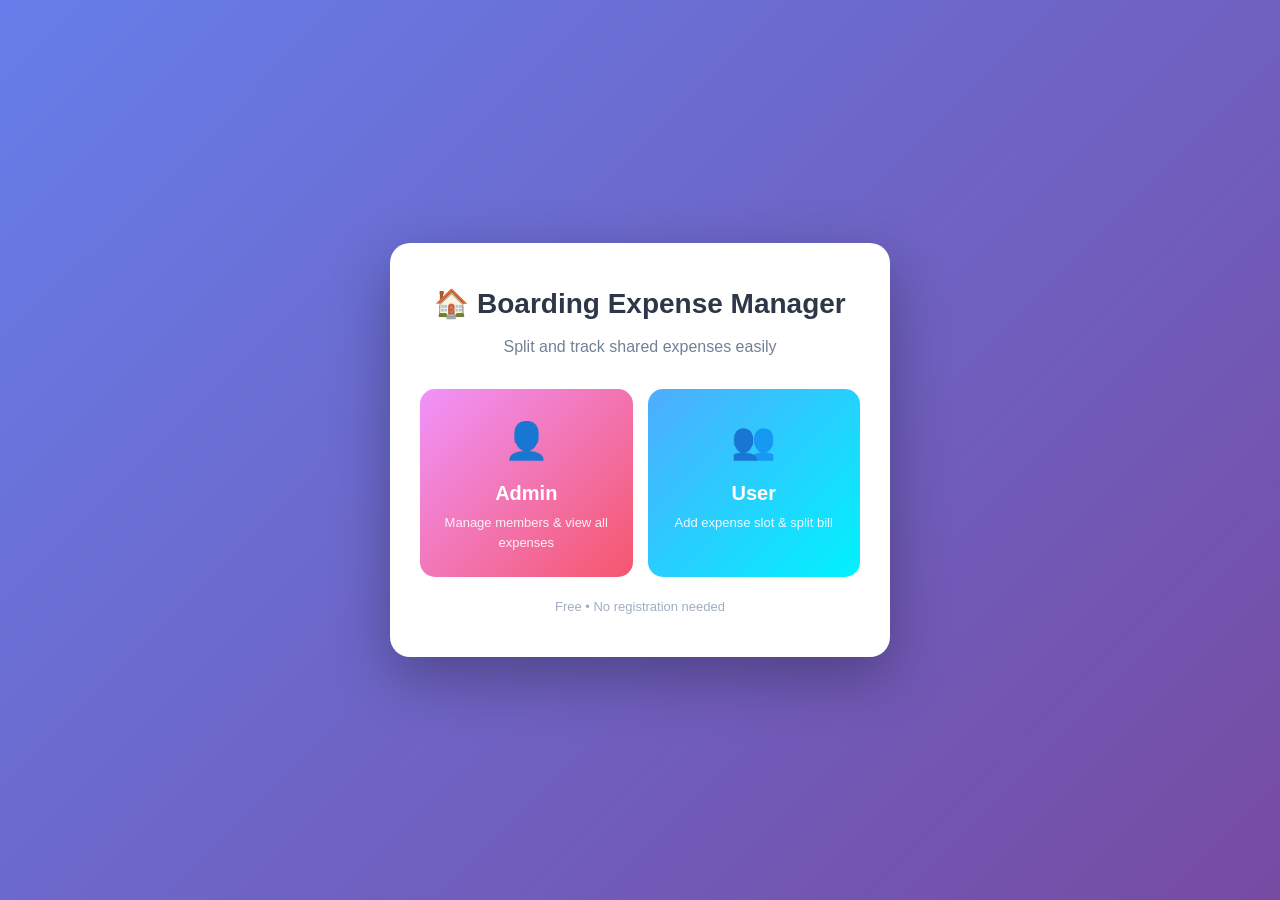
==== index.html @ 43b09908 "Initial commit" ====
<!DOCTYPE html>
<html lang="en">
<head>
  <meta charset="UTF-8" />
  <meta name="viewport" content="width=device-width, initial-scale=1.0" />
  <title>Boarding Expense Manager</title>
  <link rel="stylesheet" href="css/style.css" />
</head>
<body>
  <div class="landing">
    <div class="card">
      <h1>🏠 Boarding Expense Manager</h1>
      <p class="subtitle">Split and track shared expenses easily</p>

      <div class="options">
        <a href="admin.html" class="option-btn admin-btn">
          <span class="icon">👤</span>
          <span class="label">Admin</span>
          <span class="desc">Manage members & view all expenses</span>
        </a>

        <a href="user.html" class="option-btn user-btn">
          <span class="icon">👥</span>
          <span class="label">User</span>
          <span class="desc">Add expense slot & split bill</span>
        </a>
      </div>

      <p class="footer-note">Free • No registration needed</p>
    </div>
  </div>
</body>
</html>
---- css/style.css ----
/* ============================================================
   RESET & BASE
   ============================================================ */
* {
  margin: 0;
  padding: 0;
  box-sizing: border-box;
}

body {
  font-family: -apple-system, BlinkMacSystemFont, 'Segoe UI', Roboto, sans-serif;
  background: linear-gradient(135deg, #667eea 0%, #764ba2 100%);
  min-height: 100vh;
  color: #2d3748;
  line-height: 1.5;
}

.hidden {
  display: none !important;
}

/* ============================================================
   LANDING PAGE
   ============================================================ */
.landing {
  min-height: 100vh;
  display: flex;
  align-items: center;
  justify-content: center;
  padding: 20px;
}

.landing .card {
  background: white;
  border-radius: 20px;
  padding: 40px 30px;
  box-shadow: 0 20px 60px rgba(0, 0, 0, 0.3);
  max-width: 500px;
  width: 100%;
  text-align: center;
}

.landing h1 {
  font-size: 28px;
  margin-bottom: 10px;
  color: #2d3748;
}

.subtitle {
  color: #718096;
  margin-bottom: 30px;
}

.options {
  display: grid;
  grid-template-columns: 1fr 1fr;
  gap: 15px;
  margin-bottom: 20px;
}

@media (max-width: 480px) {
  .options { grid-template-columns: 1fr; }
}

.option-btn {
  display: flex;
  flex-direction: column;
  align-items: center;
  padding: 25px 15px;
  border-radius: 15px;
  text-decoration: none;
  color: white;
  transition: transform 0.2s, box-shadow 0.2s;
  text-align: center;
}

.option-btn:hover {
  transform: translateY(-3px);
  box-shadow: 0 10px 25px rgba(0, 0, 0, 0.2);
}

.admin-btn { background: linear-gradient(135deg, #f093fb 0%, #f5576c 100%); }
.user-btn { background: linear-gradient(135deg, #4facfe 0%, #00f2fe 100%); }

.option-btn .icon { font-size: 36px; margin-bottom: 10px; }
.option-btn .label { font-size: 20px; font-weight: 700; margin-bottom: 5px; }
.option-btn .desc { font-size: 13px; opacity: 0.9; }

.footer-note {
  color: #a0aec0;
  font-size: 13px;
  margin-top: 20px;
}

/* ============================================================
   MODAL (admin login)
   ============================================================ */
.modal-overlay {
  position: fixed;
  inset: 0;
  background: rgba(0, 0, 0, 0.5);
  display: flex;
  align-items: center;
  justify-content: center;
  padding: 20px;
  z-index: 100;
}

.modal {
  background: white;
  padding: 30px;
  border-radius: 15px;
  box-shadow: 0 20px 60px rgba(0, 0, 0, 0.3);
  max-width: 400px;
  width: 100%;
  text-align: center;
}

.modal h2 {
  margin-bottom: 20px;
  color: #2d3748;
}

.modal input {
  width: 100%;
  padding: 12px;
  border: 2px solid #e2e8f0;
  border-radius: 8px;
  font-size: 16px;
  margin-bottom: 15px;
}

.modal input:focus {
  outline: none;
  border-color: #667eea;
}

.link-back {
  display: block;
  margin-top: 15px;
  color: #667eea;
  text-decoration: none;
  font-size: 14px;
}

/* ============================================================
   TOPBAR
   ============================================================ */
.topbar {
  background: white;
  padding: 15px 20px;
  display: flex;
  justify-content: space-between;
  align-items: center;
  box-shadow: 0 2px 10px rgba(0, 0, 0, 0.1);
  flex-wrap: wrap;
  gap: 10px;
}

.topbar h1 { font-size: 22px; color: #2d3748; }

.topbar-actions {
  display: flex;
  gap: 10px;
}

/* ============================================================
   BUTTONS
   ============================================================ */
.btn-primary {
  background: linear-gradient(135deg, #667eea 0%, #764ba2 100%);
  color: white;
  border: none;
  padding: 12px 20px;
  border-radius: 8px;
  font-size: 16px;
  font-weight: 600;
  cursor: pointer;
  transition: transform 0.1s, box-shadow 0.2s;
  text-decoration: none;
  display: inline-block;
}

.btn-primary:hover:not(:disabled) {
  transform: translateY(-1px);
  box-shadow: 0 5px 15px rgba(102, 126, 234, 0.4);
}

.btn-primary:disabled {
  opacity: 0.6;
  cursor: not-allowed;
}

.btn-large {
  width: 100%;
  padding: 15px;
  font-size: 17px;
  margin-top: 10px;
}

.btn-secondary {
  background: #edf2f7;
  color: #2d3748;
  border: none;
  padding: 8px 15px;
  border-radius: 6px;
  font-size: 14px;
  cursor: pointer;
  text-decoration: none;
  display: inline-block;
}

.btn-secondary:hover {
  background: #e2e8f0;
}

.btn-danger-sm {
  background: #fed7d7;
  color: #c53030;
  border: none;
  padding: 6px 12px;
  border-radius: 6px;
  font-size: 13px;
  cursor: pointer;
}

.btn-danger-sm:hover {
  background: #feb2b2;
}

/* ============================================================
   DASHBOARD CONTAINER
   ============================================================ */
.container {
  max-width: 800px;
  margin: 20px auto;
  padding: 0 20px;
}

.dashboard {
  min-height: 100vh;
}

/* ============================================================
   TABS
   ============================================================ */
.tabs {
  display: flex;
  background: white;
  border-radius: 10px;
  padding: 5px;
  margin-bottom: 20px;
  box-shadow: 0 2px 10px rgba(0, 0, 0, 0.1);
  overflow-x: auto;
}

.tab {
  flex: 1;
  background: transparent;
  border: none;
  padding: 12px 15px;
  font-size: 14px;
  font-weight: 600;
  color: #718096;
  cursor: pointer;
  border-radius: 8px;
  transition: all 0.2s;
  white-space: nowrap;
}

.tab.active {
  background: linear-gradient(135deg, #667eea 0%, #764ba2 100%);
  color: white;
}

.tab-content {
  display: none;
  background: white;
  padding: 25px;
  border-radius: 15px;
  box-shadow: 0 2px 10px rgba(0, 0, 0, 0.1);
}

.tab-content.active {
  display: block;
}

.tab-content h2 {
  margin-bottom: 15px;
  color: #2d3748;
}

.hint {
  color: #718096;
  font-size: 14px;
  margin-bottom: 15px;
}

/* ============================================================
   FORMS
   ============================================================ */
.form-row {
  display: flex;
  gap: 10px;
  margin-bottom: 20px;
  flex-wrap: wrap;
}

.form-row input {
  flex: 1;
  min-width: 150px;
  padding: 12px;
  border: 2px solid #e2e8f0;
  border-radius: 8px;
  font-size: 15px;
}

.form-row input:focus {
  outline: none;
  border-color: #667eea;
}

.card-form {
  background: white;
  padding: 25px;
  border-radius: 15px;
  box-shadow: 0 2px 10px rgba(0, 0, 0, 0.1);
  margin-bottom: 20px;
}

.card-form h2 {
  margin-bottom: 20px;
  color: #2d3748;
}

.form-group {
  margin-bottom: 20px;
}

.form-group label {
  display: block;
  font-weight: 600;
  margin-bottom: 8px;
  color: #2d3748;
}

.form-group input,
.form-group select {
  width: 100%;
  padding: 12px;
  border: 2px solid #e2e8f0;
  border-radius: 8px;
  font-size: 15px;
}

.form-group input:focus,
.form-group select:focus {
  outline: none;
  border-color: #667eea;
}

/* ============================================================
   CHECKBOXES (member selection)
   ============================================================ */
.checkbox-grid {
  display: grid;
  grid-template-columns: repeat(auto-fill, minmax(140px, 1fr));
  gap: 10px;
}

.checkbox-label {
  display: flex;
  align-items: center;
  gap: 8px;
  padding: 10px 12px;
  background: #f7fafc;
  border: 2px solid #e2e8f0;
  border-radius: 8px;
  cursor: pointer;
  transition: all 0.2s;
}

.checkbox-label:has(input:checked) {
  background: #ebf4ff;
  border-color: #667eea;
}

.checkbox-label input { cursor: pointer; }

/* ============================================================
   PREVIEW
   ============================================================ */
.preview {
  background: #f0f9ff;
  border: 2px solid #38b2ac;
  border-radius: 10px;
  padding: 15px;
  margin-bottom: 15px;
}

.preview h3 {
  margin-bottom: 10px;
  color: #2c7a7b;
}

.preview-row {
  display: flex;
  justify-content: space-between;
  padding: 5px 0;
}

.preview-divider {
  border-top: 1px dashed #38b2ac;
  margin: 10px 0;
}

.preview-note {
  color: #2d3748;
  font-size: 14px;
  margin-bottom: 5px;
}

.preview-debts {
  list-style: none;
  margin-top: 8px;
}

.preview-debts li {
  padding: 4px 0;
  color: #2d3748;
  font-size: 14px;
}

/* ============================================================
   LISTS
   ============================================================ */
.list {
  display: flex;
  flex-direction: column;
  gap: 10px;
}

.list-item {
  display: flex;
  justify-content: space-between;
  align-items: center;
  padding: 12px 15px;
  background: #f7fafc;
  border-radius: 8px;
  border-left: 4px solid #667eea;
}

.item-name { font-weight: 500; }

.empty, .loading {
  text-align: center;
  color: #a0aec0;
  padding: 20px;
}

/* ============================================================
   EXPENSE CARDS
   ============================================================ */
.expense-card {
  background: #f7fafc;
  border-radius: 10px;
  padding: 15px;
  border-left: 4px solid #4facfe;
}

.expense-header {
  display: flex;
  justify-content: space-between;
  align-items: center;
  margin-bottom: 8px;
  flex-wrap: wrap;
  gap: 5px;
}

.expense-header strong { font-size: 16px; }

.amount {
  font-weight: 700;
  color: #38a169;
  font-size: 17px;
}

.expense-meta {
  display: flex;
  gap: 15px;
  color: #718096;
  font-size: 13px;
  margin-bottom: 10px;
  flex-wrap: wrap;
}

.expense-shares {
  margin-bottom: 10px;
}

.shares-label {
  font-size: 13px;
  color: #718096;
  display: block;
  margin-bottom: 5px;
}

.shares-list {
  display: flex;
  flex-wrap: wrap;
  gap: 5px;
}

.share-pill {
  background: #e0e7ff;
  color: #4338ca;
  padding: 4px 10px;
  border-radius: 12px;
  font-size: 12px;
  font-weight: 500;
}

/* ============================================================
   SUMMARY
   ============================================================ */
.summary-section {
  background: #f7fafc;
  padding: 15px;
  border-radius: 10px;
  margin-bottom: 15px;
}

.summary-section h3 {
  margin-bottom: 12px;
  color: #2d3748;
  font-size: 16px;
}

.balance-list,
.debt-list {
  display: flex;
  flex-direction: column;
  gap: 8px;
}

.balance-row {
  display: grid;
  grid-template-columns: 1fr auto auto;
  gap: 10px;
  align-items: center;
  padding: 10px 12px;
  background: white;
  border-radius: 8px;
  border-left: 4px solid #cbd5e0;
}

.balance-row.positive { border-left-color: #38a169; }
.balance-row.negative { border-left-color: #e53e3e; }
.balance-row.neutral { border-left-color: #a0aec0; }

.bal-name { font-weight: 600; }
.bal-status {
  font-size: 13px;
  color: #718096;
}

.bal-amount {
  font-weight: 700;
}

.balance-row.positive .bal-amount { color: #38a169; }
.balance-row.negative .bal-amount { color: #e53e3e; }

.debt-row {
  display: grid;
  grid-template-columns: 1fr auto 1fr auto;
  gap: 10px;
  align-items: center;
  padding: 10px 12px;
  background: white;
  border-radius: 8px;
  font-size: 14px;
}

.debtor { color: #e53e3e; font-weight: 600; }
.creditor { color: #38a169; font-weight: 600; text-align: right; }
.arrow { color: #718096; font-size: 12px; }
.debt-amount { font-weight: 700; color: #2d3748; }

/* ============================================================
   MESSAGES
   ============================================================ */
.message {
  margin-top: 10px;
  padding: 10px;
  border-radius: 8px;
  text-align: center;
  font-weight: 500;
}

.message.success { background: #c6f6d5; color: #22543d; }
.message.error { background: #fed7d7; color: #c53030; }
.message.info { background: #bee3f8; color: #2c5282; }

.error-msg {
  color: #c53030;
  font-size: 14px;
  margin-top: 10px;
}
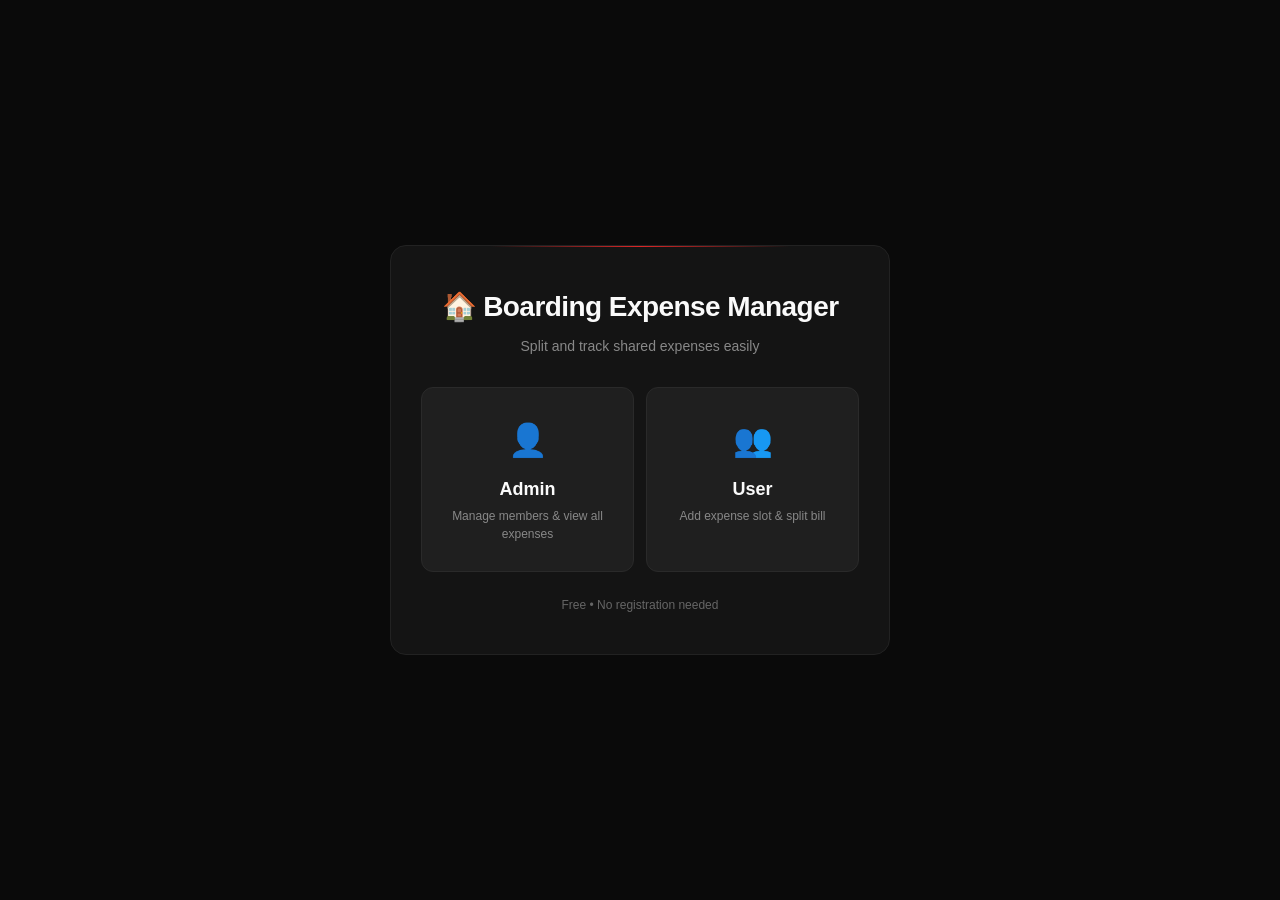
==== commit 76e3b856: "Add favicon and theme color meta tags" ====
--- a/index.html
+++ b/index.html
@@ -4,6 +4,10 @@
   <meta charset="UTF-8" />
   <meta name="viewport" content="width=device-width, initial-scale=1.0" />
   <title>Boarding Expense Manager</title>
+  <link rel="icon" type="image/svg+xml" href="favicon.svg" />
+  <link rel="alternate icon" type="image/png" href="favicon-32.png" />
+  <link rel="apple-touch-icon" href="apple-touch-icon.png" />
+  <meta name="theme-color" content="#0a0a0a" />
   <link rel="stylesheet" href="css/style.css" />
 </head>
 <body>
--- a/css/style.css
+++ b/css/style.css
@@ -1,18 +1,55 @@
 /* ============================================================
-   RESET & BASE
-   ============================================================ */
+   BOARDING EXPENSE MANAGER — DARK THEME
+   Black · Red · White
+   ============================================================ */
+
+:root {
+  --bg: #0a0a0a;
+  --bg-card: #141414;
+  --bg-card-hover: #1a1a1a;
+  --bg-elevated: #1f1f1f;
+  --border: #222;
+  --border-light: #2a2a2a;
+  --border-bright: #333;
+  --text: #fafafa;
+  --text-muted: #888;
+  --text-dim: #666;
+  --accent: #dc2626;
+  --accent-hover: #ef4444;
+  --accent-dim: #991b1b;
+  --accent-glow: rgba(220, 38, 38, 0.25);
+  --success: #10b981;
+  --success-dim: #065f46;
+  --warning: #f59e0b;
+  --warning-dim: #78350f;
+  --mono: ui-monospace, 'SF Mono', 'Cascadia Mono', Menlo, monospace;
+}
+
 * {
   margin: 0;
   padding: 0;
   box-sizing: border-box;
 }
 
-body {
-  font-family: -apple-system, BlinkMacSystemFont, 'Segoe UI', Roboto, sans-serif;
-  background: linear-gradient(135deg, #667eea 0%, #764ba2 100%);
+html, body {
+  background: var(--bg);
+  color: var(--text);
+  font-family: -apple-system, BlinkMacSystemFont, 'Segoe UI', Inter, Roboto, sans-serif;
   min-height: 100vh;
-  color: #2d3748;
   line-height: 1.5;
+  -webkit-font-smoothing: antialiased;
+}
+
+/* Background gradient effect */
+body::before {
+  content: '';
+  position: fixed;
+  inset: 0;
+  background:
+    radial-gradient(ellipse 80% 50% at 50% -20%, rgba(220, 38, 38, 0.12), transparent),
+    radial-gradient(ellipse 60% 40% at 80% 100%, rgba(220, 38, 38, 0.08), transparent);
+  pointer-events: none;
+  z-index: -1;
 }
 
 .hidden {
@@ -20,6 +57,25 @@
 }
 
 /* ============================================================
+   TYPOGRAPHY
+   ============================================================ */
+h1, h2, h3 {
+  color: var(--text);
+  font-weight: 700;
+  letter-spacing: -0.02em;
+}
+
+h1 { font-size: 22px; }
+h2 { font-size: 18px; }
+h3 { font-size: 16px; }
+
+.amount, .balance-amount, .bd-amount, .debt-amount, .set-amount,
+.cat-bar-amount, .cat-total strong, .month-total, .pending-amount {
+  font-family: var(--mono);
+  font-variant-numeric: tabular-nums;
+}
+
+/* ============================================================
    LANDING PAGE
    ============================================================ */
 .landing {
@@ -31,30 +87,42 @@
 }
 
 .landing .card {
-  background: white;
-  border-radius: 20px;
+  background: var(--bg-card);
+  border: 1px solid var(--border);
+  border-radius: 16px;
   padding: 40px 30px;
-  box-shadow: 0 20px 60px rgba(0, 0, 0, 0.3);
   max-width: 500px;
   width: 100%;
   text-align: center;
+  position: relative;
+}
+
+.landing .card::before {
+  content: '';
+  position: absolute;
+  top: 0;
+  left: 50%;
+  transform: translateX(-50%);
+  width: 60%;
+  height: 1px;
+  background: linear-gradient(90deg, transparent, var(--accent), transparent);
 }
 
 .landing h1 {
   font-size: 28px;
-  margin-bottom: 10px;
-  color: #2d3748;
+  margin-bottom: 8px;
 }
 
 .subtitle {
-  color: #718096;
+  color: var(--text-muted);
   margin-bottom: 30px;
+  font-size: 14px;
 }
 
 .options {
   display: grid;
   grid-template-columns: 1fr 1fr;
-  gap: 15px;
+  gap: 12px;
   margin-bottom: 20px;
 }
 
@@ -66,39 +134,45 @@
   display: flex;
   flex-direction: column;
   align-items: center;
-  padding: 25px 15px;
-  border-radius: 15px;
+  padding: 28px 18px;
+  border-radius: 12px;
   text-decoration: none;
-  color: white;
-  transition: transform 0.2s, box-shadow 0.2s;
+  color: var(--text);
+  background: var(--bg-elevated);
+  border: 1px solid var(--border-light);
+  transition: all 0.2s ease;
   text-align: center;
 }
 
 .option-btn:hover {
-  transform: translateY(-3px);
-  box-shadow: 0 10px 25px rgba(0, 0, 0, 0.2);
-}
-
-.admin-btn { background: linear-gradient(135deg, #f093fb 0%, #f5576c 100%); }
-.user-btn { background: linear-gradient(135deg, #4facfe 0%, #00f2fe 100%); }
-
-.option-btn .icon { font-size: 36px; margin-bottom: 10px; }
-.option-btn .label { font-size: 20px; font-weight: 700; margin-bottom: 5px; }
-.option-btn .desc { font-size: 13px; opacity: 0.9; }
+  border-color: var(--accent);
+  background: var(--bg-card-hover);
+  transform: translateY(-2px);
+  box-shadow: 0 10px 30px -10px var(--accent-glow);
+}
+
+.admin-btn:hover {
+  box-shadow: 0 10px 30px -10px var(--accent-glow), inset 0 0 0 1px var(--accent);
+}
+
+.option-btn .icon { font-size: 32px; margin-bottom: 12px; }
+.option-btn .label { font-size: 18px; font-weight: 700; margin-bottom: 4px; }
+.option-btn .desc { font-size: 12px; color: var(--text-muted); }
 
 .footer-note {
-  color: #a0aec0;
-  font-size: 13px;
-  margin-top: 20px;
-}
-
-/* ============================================================
-   MODAL (admin login)
+  color: var(--text-dim);
+  font-size: 12px;
+  margin-top: 24px;
+}
+
+/* ============================================================
+   MODAL (login)
    ============================================================ */
 .modal-overlay {
   position: fixed;
   inset: 0;
-  background: rgba(0, 0, 0, 0.5);
+  background: rgba(0, 0, 0, 0.85);
+  backdrop-filter: blur(8px);
   display: flex;
   align-items: center;
   justify-content: center;
@@ -107,133 +181,236 @@
 }
 
 .modal {
-  background: white;
-  padding: 30px;
-  border-radius: 15px;
-  box-shadow: 0 20px 60px rgba(0, 0, 0, 0.3);
+  background: var(--bg-card);
+  border: 1px solid var(--border);
+  padding: 32px 28px;
+  border-radius: 16px;
   max-width: 400px;
   width: 100%;
   text-align: center;
+  position: relative;
+}
+
+.modal::before {
+  content: '';
+  position: absolute;
+  top: 0;
+  left: 50%;
+  transform: translateX(-50%);
+  width: 50%;
+  height: 1px;
+  background: linear-gradient(90deg, transparent, var(--accent), transparent);
 }
 
 .modal h2 {
   margin-bottom: 20px;
-  color: #2d3748;
+  font-size: 20px;
 }
 
 .modal input {
   width: 100%;
-  padding: 12px;
-  border: 2px solid #e2e8f0;
-  border-radius: 8px;
-  font-size: 16px;
-  margin-bottom: 15px;
+  padding: 12px 14px;
+  background: var(--bg-elevated);
+  border: 1px solid var(--border-light);
+  border-radius: 8px;
+  font-size: 15px;
+  margin-bottom: 12px;
+  color: var(--text);
+  transition: border-color 0.2s;
+}
+
+.modal input::placeholder {
+  color: var(--text-dim);
 }
 
 .modal input:focus {
   outline: none;
-  border-color: #667eea;
+  border-color: var(--accent);
+  box-shadow: 0 0 0 3px var(--accent-glow);
 }
 
 .link-back {
   display: block;
-  margin-top: 15px;
-  color: #667eea;
+  margin-top: 16px;
+  color: var(--text-muted);
   text-decoration: none;
-  font-size: 14px;
+  font-size: 13px;
+  transition: color 0.2s;
+}
+
+.link-back:hover {
+  color: var(--accent);
+}
+
+.stay-signed-in {
+  display: flex;
+  align-items: center;
+  justify-content: center;
+  gap: 8px;
+  margin: 8px 0 16px;
+  cursor: pointer;
+  font-size: 13px;
+  color: var(--text-muted);
+  user-select: none;
+}
+
+.stay-signed-in input {
+  width: auto !important;
+  margin: 0 !important;
+  padding: 0 !important;
+  accent-color: var(--accent);
+  cursor: pointer;
 }
 
 /* ============================================================
    TOPBAR
    ============================================================ */
 .topbar {
-  background: white;
-  padding: 15px 20px;
+  background: var(--bg-card);
+  border-bottom: 1px solid var(--border);
+  padding: 16px 24px;
   display: flex;
   justify-content: space-between;
   align-items: center;
-  box-shadow: 0 2px 10px rgba(0, 0, 0, 0.1);
   flex-wrap: wrap;
-  gap: 10px;
-}
-
-.topbar h1 { font-size: 22px; color: #2d3748; }
+  gap: 12px;
+  position: sticky;
+  top: 0;
+  z-index: 10;
+  backdrop-filter: blur(10px);
+}
+
+.topbar h1 {
+  font-size: 18px;
+  font-weight: 600;
+}
 
 .topbar-actions {
   display: flex;
-  gap: 10px;
+  gap: 8px;
+  align-items: center;
 }
 
 /* ============================================================
    BUTTONS
    ============================================================ */
 .btn-primary {
-  background: linear-gradient(135deg, #667eea 0%, #764ba2 100%);
+  background: var(--accent);
   color: white;
   border: none;
-  padding: 12px 20px;
-  border-radius: 8px;
-  font-size: 16px;
+  padding: 12px 22px;
+  border-radius: 8px;
+  font-size: 14px;
   font-weight: 600;
   cursor: pointer;
-  transition: transform 0.1s, box-shadow 0.2s;
+  transition: all 0.2s;
   text-decoration: none;
   display: inline-block;
+  letter-spacing: 0.01em;
 }
 
 .btn-primary:hover:not(:disabled) {
+  background: var(--accent-hover);
+  box-shadow: 0 4px 20px -4px var(--accent-glow);
   transform: translateY(-1px);
-  box-shadow: 0 5px 15px rgba(102, 126, 234, 0.4);
 }
 
 .btn-primary:disabled {
-  opacity: 0.6;
+  opacity: 0.5;
   cursor: not-allowed;
 }
 
 .btn-large {
   width: 100%;
-  padding: 15px;
-  font-size: 17px;
-  margin-top: 10px;
+  padding: 14px;
+  font-size: 15px;
+  margin-top: 8px;
 }
 
 .btn-secondary {
-  background: #edf2f7;
-  color: #2d3748;
+  background: transparent;
+  color: var(--text-muted);
+  border: 1px solid var(--border-bright);
+  padding: 8px 14px;
+  border-radius: 7px;
+  font-size: 13px;
+  font-weight: 500;
+  cursor: pointer;
+  text-decoration: none;
+  display: inline-flex;
+  align-items: center;
+  gap: 6px;
+  transition: all 0.2s;
+}
+
+.btn-secondary:hover {
+  background: var(--bg-elevated);
+  color: var(--text);
+  border-color: var(--accent);
+}
+
+.btn-danger-sm {
+  background: transparent;
+  color: var(--accent-hover);
+  border: 1px solid var(--accent-dim);
+  padding: 5px 10px;
+  border-radius: 6px;
+  font-size: 12px;
+  font-weight: 500;
+  cursor: pointer;
+  transition: all 0.2s;
+}
+
+.btn-danger-sm:hover {
+  background: var(--accent);
+  color: white;
+  border-color: var(--accent);
+}
+
+.btn-secondary-sm {
+  background: transparent;
+  color: var(--text-muted);
+  border: 1px solid var(--border-bright);
+  padding: 5px 10px;
+  border-radius: 6px;
+  font-size: 12px;
+  font-weight: 500;
+  cursor: pointer;
+  transition: all 0.2s;
+}
+
+.btn-secondary-sm:hover {
+  background: var(--bg-elevated);
+  color: var(--text);
+  border-color: var(--border-bright);
+}
+
+/* Add button (top right) */
+.btn-add {
+  background: var(--accent);
+  color: white;
   border: none;
-  padding: 8px 15px;
-  border-radius: 6px;
-  font-size: 14px;
-  cursor: pointer;
-  text-decoration: none;
-  display: inline-block;
-}
-
-.btn-secondary:hover {
-  background: #e2e8f0;
-}
-
-.btn-danger-sm {
-  background: #fed7d7;
-  color: #c53030;
-  border: none;
-  padding: 6px 12px;
-  border-radius: 6px;
-  font-size: 13px;
-  cursor: pointer;
-}
-
-.btn-danger-sm:hover {
-  background: #feb2b2;
-}
-
-/* ============================================================
-   DASHBOARD CONTAINER
+  padding: 8px 14px;
+  border-radius: 8px;
+  font-size: 13px;
+  font-weight: 600;
+  cursor: pointer;
+  transition: all 0.2s;
+  box-shadow: 0 4px 15px -4px var(--accent-glow);
+}
+
+.btn-add:hover {
+  background: var(--accent-hover);
+  transform: translateY(-1px);
+  box-shadow: 0 6px 20px -4px var(--accent-glow);
+}
+
+/* ============================================================
+   CONTAINERS
    ============================================================ */
 .container {
   max-width: 800px;
-  margin: 20px auto;
+  margin: 24px auto;
   padding: 0 20px;
 }
 
@@ -242,43 +419,49 @@
 }
 
 /* ============================================================
-   TABS
+   ADMIN TABS
    ============================================================ */
 .tabs {
   display: flex;
-  background: white;
+  background: var(--bg-card);
+  border: 1px solid var(--border);
   border-radius: 10px;
-  padding: 5px;
+  padding: 4px;
   margin-bottom: 20px;
-  box-shadow: 0 2px 10px rgba(0, 0, 0, 0.1);
   overflow-x: auto;
+  gap: 2px;
 }
 
 .tab {
   flex: 1;
   background: transparent;
   border: none;
-  padding: 12px 15px;
-  font-size: 14px;
+  padding: 10px 14px;
+  font-size: 13px;
   font-weight: 600;
-  color: #718096;
-  cursor: pointer;
-  border-radius: 8px;
+  color: var(--text-muted);
+  cursor: pointer;
+  border-radius: 7px;
   transition: all 0.2s;
   white-space: nowrap;
 }
 
+.tab:hover:not(.active) {
+  background: var(--bg-elevated);
+  color: var(--text);
+}
+
 .tab.active {
-  background: linear-gradient(135deg, #667eea 0%, #764ba2 100%);
+  background: var(--accent);
   color: white;
 }
 
 .tab-content {
   display: none;
-  background: white;
-  padding: 25px;
-  border-radius: 15px;
-  box-shadow: 0 2px 10px rgba(0, 0, 0, 0.1);
+  background: var(--bg-card);
+  border: 1px solid var(--border);
+  padding: 24px;
+  border-radius: 12px;
 }
 
 .tab-content.active {
@@ -286,14 +469,21 @@
 }
 
 .tab-content h2 {
-  margin-bottom: 15px;
-  color: #2d3748;
+  margin-bottom: 12px;
+  font-size: 18px;
 }
 
 .hint {
-  color: #718096;
-  font-size: 14px;
-  margin-bottom: 15px;
+  color: var(--text-muted);
+  font-size: 13px;
+  margin-bottom: 18px;
+}
+
+.hint-small {
+  font-size: 12px;
+  color: var(--text-dim);
+  margin-top: 4px;
+  margin-bottom: 0;
 }
 
 /* ============================================================
@@ -309,63 +499,190 @@
 .form-row input {
   flex: 1;
   min-width: 150px;
-  padding: 12px;
-  border: 2px solid #e2e8f0;
-  border-radius: 8px;
-  font-size: 15px;
-}
-
-.form-row input:focus {
+  padding: 12px 14px;
+  background: var(--bg-elevated);
+  border: 1px solid var(--border-light);
+  border-radius: 8px;
+  font-size: 14px;
+  color: var(--text);
+}
+
+.form-row input::placeholder,
+.form-group input::placeholder,
+.form-group select::placeholder {
+  color: var(--text-dim);
+}
+
+.form-row input:focus,
+.form-group input:focus,
+.form-group select:focus {
   outline: none;
-  border-color: #667eea;
-}
-
+  border-color: var(--accent);
+  box-shadow: 0 0 0 3px var(--accent-glow);
+}
+
+/* Member form */
+.member-form {
+  display: grid;
+  grid-template-columns: 1fr 1fr 1fr auto;
+  gap: 10px;
+  margin-bottom: 20px;
+}
+
+.member-form input {
+  padding: 12px 14px;
+  background: var(--bg-elevated);
+  border: 1px solid var(--border-light);
+  border-radius: 8px;
+  font-size: 14px;
+  color: var(--text);
+}
+
+.member-form input:focus {
+  outline: none;
+  border-color: var(--accent);
+  box-shadow: 0 0 0 3px var(--accent-glow);
+}
+
+@media (max-width: 700px) {
+  .member-form { grid-template-columns: 1fr; }
+}
+
+/* Category form */
+.category-form {
+  display: grid;
+  grid-template-columns: 80px 1fr auto;
+  gap: 10px;
+  margin-bottom: 20px;
+}
+
+.category-form input {
+  padding: 12px 14px;
+  background: var(--bg-elevated);
+  border: 1px solid var(--border-light);
+  border-radius: 8px;
+  font-size: 14px;
+  color: var(--text);
+}
+
+.category-form input:focus {
+  outline: none;
+  border-color: var(--accent);
+  box-shadow: 0 0 0 3px var(--accent-glow);
+}
+
+#categoryIcon {
+  text-align: center;
+  font-size: 22px;
+}
+
+@media (max-width: 600px) {
+  .category-form { grid-template-columns: 80px 1fr; }
+  .category-form button { grid-column: 1 / -1; }
+}
+
+/* Card form */
 .card-form {
-  background: white;
-  padding: 25px;
-  border-radius: 15px;
-  box-shadow: 0 2px 10px rgba(0, 0, 0, 0.1);
+  background: var(--bg-card);
+  border: 1px solid var(--border);
+  padding: 24px;
+  border-radius: 12px;
+  margin-bottom: 16px;
+}
+
+.card-form h2 {
+  margin-bottom: 16px;
+}
+
+.form-header {
+  display: flex;
+  justify-content: space-between;
+  align-items: center;
   margin-bottom: 20px;
-}
-
-.card-form h2 {
-  margin-bottom: 20px;
-  color: #2d3748;
+  padding-bottom: 16px;
+  border-bottom: 1px solid var(--border);
+}
+
+.form-header h2 {
+  margin-bottom: 0 !important;
+}
+
+.btn-close {
+  background: transparent;
+  color: var(--text-muted);
+  border: 1px solid var(--border-light);
+  width: 32px;
+  height: 32px;
+  border-radius: 8px;
+  font-size: 14px;
+  cursor: pointer;
+  display: flex;
+  align-items: center;
+  justify-content: center;
+  transition: all 0.2s;
+}
+
+.btn-close:hover {
+  background: var(--accent);
+  color: white;
+  border-color: var(--accent);
 }
 
 .form-group {
-  margin-bottom: 20px;
+  margin-bottom: 18px;
 }
 
 .form-group label {
   display: block;
   font-weight: 600;
   margin-bottom: 8px;
-  color: #2d3748;
+  color: var(--text);
+  font-size: 13px;
+  letter-spacing: 0.01em;
 }
 
 .form-group input,
 .form-group select {
   width: 100%;
-  padding: 12px;
-  border: 2px solid #e2e8f0;
-  border-radius: 8px;
-  font-size: 15px;
-}
-
-.form-group input:focus,
-.form-group select:focus {
-  outline: none;
-  border-color: #667eea;
-}
-
-/* ============================================================
-   CHECKBOXES (member selection)
-   ============================================================ */
+  padding: 12px 14px;
+  background: var(--bg-elevated);
+  border: 1px solid var(--border-light);
+  border-radius: 8px;
+  font-size: 14px;
+  color: var(--text);
+  cursor: pointer;
+}
+
+.form-group select {
+  appearance: none;
+  background-image: url("data:image/svg+xml;charset=utf-8,%3Csvg xmlns='http://www.w3.org/2000/svg' width='12' height='12' viewBox='0 0 12 12'%3E%3Cpath fill='%23888' d='M6 8L2 4h8z'/%3E%3C/svg%3E");
+  background-repeat: no-repeat;
+  background-position: right 14px center;
+  padding-right: 36px;
+}
+
+/* Date input — dark theme friendly */
+.form-group input[type="date"] {
+  cursor: pointer;
+  color-scheme: dark;
+  font-family: inherit;
+}
+
+.form-group input[type="date"]::-webkit-calendar-picker-indicator {
+  filter: invert(0.6) sepia(1) saturate(5) hue-rotate(-15deg);
+  cursor: pointer;
+  opacity: 0.8;
+}
+
+.form-group input[type="date"]::-webkit-calendar-picker-indicator:hover {
+  opacity: 1;
+}
+
+/* Checkboxes */
 .checkbox-grid {
   display: grid;
   grid-template-columns: repeat(auto-fill, minmax(140px, 1fr));
-  gap: 10px;
+  gap: 8px;
 }
 
 .checkbox-label {
@@ -373,136 +690,234 @@
   align-items: center;
   gap: 8px;
   padding: 10px 12px;
-  background: #f7fafc;
-  border: 2px solid #e2e8f0;
-  border-radius: 8px;
-  cursor: pointer;
-  transition: all 0.2s;
+  background: var(--bg-elevated);
+  border: 1px solid var(--border-light);
+  border-radius: 8px;
+  cursor: pointer;
+  transition: all 0.15s;
+  font-size: 13px;
 }
 
 .checkbox-label:has(input:checked) {
-  background: #ebf4ff;
-  border-color: #667eea;
-}
-
-.checkbox-label input { cursor: pointer; }
+  background: rgba(220, 38, 38, 0.1);
+  border-color: var(--accent);
+}
+
+.checkbox-label input {
+  accent-color: var(--accent);
+  cursor: pointer;
+}
 
 /* ============================================================
    PREVIEW
    ============================================================ */
 .preview {
-  background: #f0f9ff;
-  border: 2px solid #38b2ac;
-  border-radius: 10px;
-  padding: 15px;
-  margin-bottom: 15px;
+  background: var(--bg-elevated);
+  border: 1px solid var(--border-bright);
+  border-left: 3px solid var(--accent);
+  border-radius: 8px;
+  padding: 16px;
+  margin-bottom: 16px;
 }
 
 .preview h3 {
-  margin-bottom: 10px;
-  color: #2c7a7b;
+  margin-bottom: 12px;
+  font-size: 14px;
+  color: var(--text);
 }
 
 .preview-row {
   display: flex;
   justify-content: space-between;
-  padding: 5px 0;
+  padding: 4px 0;
+  font-size: 13px;
+  color: var(--text-muted);
+}
+
+.preview-row strong {
+  color: var(--text);
+  font-family: var(--mono);
 }
 
 .preview-divider {
-  border-top: 1px dashed #38b2ac;
+  border-top: 1px solid var(--border-bright);
   margin: 10px 0;
 }
 
 .preview-note {
-  color: #2d3748;
-  font-size: 14px;
-  margin-bottom: 5px;
+  color: var(--text-muted);
+  font-size: 13px;
+  margin-bottom: 4px;
 }
 
 .preview-debts {
   list-style: none;
-  margin-top: 8px;
+  margin-top: 6px;
 }
 
 .preview-debts li {
-  padding: 4px 0;
-  color: #2d3748;
+  padding: 3px 0;
+  color: var(--text);
+  font-size: 13px;
+}
+
+/* ============================================================
+   LISTS
+   ============================================================ */
+.list {
+  display: flex;
+  flex-direction: column;
+  gap: 8px;
+}
+
+.list-item {
+  display: flex;
+  justify-content: space-between;
+  align-items: center;
+  padding: 14px 16px;
+  background: var(--bg-elevated);
+  border: 1px solid var(--border-light);
+  border-radius: 8px;
+  border-left: 3px solid var(--accent-dim);
+  transition: border-left-color 0.2s;
+}
+
+.list-item:hover {
+  border-left-color: var(--accent);
+}
+
+.item-name {
+  font-weight: 500;
   font-size: 14px;
 }
-
-/* ============================================================
-   LISTS
-   ============================================================ */
-.list {
-  display: flex;
-  flex-direction: column;
-  gap: 10px;
-}
-
-.list-item {
-  display: flex;
-  justify-content: space-between;
-  align-items: center;
-  padding: 12px 15px;
-  background: #f7fafc;
-  border-radius: 8px;
-  border-left: 4px solid #667eea;
-}
-
-.item-name { font-weight: 500; }
 
 .empty, .loading {
   text-align: center;
-  color: #a0aec0;
-  padding: 20px;
+  color: var(--text-dim);
+  padding: 24px;
+  font-size: 13px;
+}
+
+/* Member list */
+.member-item {
+  display: flex !important;
+  justify-content: space-between;
+  align-items: center;
+  flex-wrap: wrap;
+  gap: 10px;
+}
+
+.member-info {
+  display: flex;
+  flex-direction: column;
+  gap: 4px;
+  flex: 1;
+  min-width: 200px;
+}
+
+.member-creds {
+  font-size: 12px;
+  color: var(--text-muted);
+  font-family: var(--mono);
+}
+
+.member-creds.no-creds {
+  color: var(--accent-hover);
+  font-family: inherit;
+}
+
+.member-actions {
+  display: flex;
+  gap: 6px;
+}
+
+/* Category list */
+.category-item .item-name {
+  display: flex;
+  align-items: center;
+  gap: 10px;
+}
+
+.cat-icon {
+  font-size: 22px;
+}
+
+.default-badge {
+  background: rgba(220, 38, 38, 0.15);
+  color: var(--accent-hover);
+  padding: 2px 8px;
+  border-radius: 6px;
+  font-size: 10px;
+  font-weight: 700;
+  letter-spacing: 0.05em;
+  text-transform: uppercase;
+}
+
+.protected-label {
+  font-size: 11px;
+  color: var(--text-dim);
+  font-style: italic;
 }
 
 /* ============================================================
    EXPENSE CARDS
    ============================================================ */
 .expense-card {
-  background: #f7fafc;
+  background: var(--bg-elevated);
+  border: 1px solid var(--border-light);
   border-radius: 10px;
-  padding: 15px;
-  border-left: 4px solid #4facfe;
+  padding: 14px 16px;
+  border-left: 3px solid var(--border-bright);
+  transition: border-left-color 0.2s;
+}
+
+.expense-card:hover {
+  border-left-color: var(--accent);
 }
 
 .expense-header {
   display: flex;
   justify-content: space-between;
-  align-items: center;
+  align-items: flex-start;
   margin-bottom: 8px;
   flex-wrap: wrap;
-  gap: 5px;
-}
-
-.expense-header strong { font-size: 16px; }
+  gap: 8px;
+}
+
+.expense-header strong {
+  font-size: 15px;
+  color: var(--text);
+}
 
 .amount {
   font-weight: 700;
-  color: #38a169;
-  font-size: 17px;
+  color: var(--text);
+  font-size: 16px;
 }
 
 .expense-meta {
   display: flex;
-  gap: 15px;
-  color: #718096;
-  font-size: 13px;
+  gap: 10px;
+  color: var(--text-muted);
+  font-size: 12px;
   margin-bottom: 10px;
   flex-wrap: wrap;
+  align-items: center;
+}
+
+.expense-meta strong {
+  color: var(--text);
 }
 
 .expense-shares {
-  margin-bottom: 10px;
+  margin-bottom: 8px;
 }
 
 .shares-label {
-  font-size: 13px;
-  color: #718096;
+  font-size: 12px;
+  color: var(--text-muted);
   display: block;
-  margin-bottom: 5px;
+  margin-bottom: 6px;
 }
 
 .shares-list {
@@ -512,98 +927,715 @@
 }
 
 .share-pill {
-  background: #e0e7ff;
-  color: #4338ca;
-  padding: 4px 10px;
+  background: var(--bg);
+  color: var(--text-muted);
+  border: 1px solid var(--border-light);
+  padding: 3px 9px;
   border-radius: 12px;
-  font-size: 12px;
-  font-weight: 500;
-}
-
-/* ============================================================
-   SUMMARY
+  font-size: 11px;
+  font-family: var(--mono);
+}
+
+/* Category badge */
+.category-badge {
+  display: inline-flex;
+  align-items: center;
+  gap: 4px;
+  background: rgba(220, 38, 38, 0.12);
+  color: var(--accent-hover);
+  border: 1px solid rgba(220, 38, 38, 0.25);
+  padding: 3px 9px;
+  border-radius: 6px;
+  font-size: 11px;
+  font-weight: 600;
+}
+
+.category-badge.uncategorized {
+  background: var(--bg);
+  color: var(--text-dim);
+  border-color: var(--border-light);
+}
+
+/* ============================================================
+   ADMIN BALANCE SUMMARY
    ============================================================ */
 .summary-section {
-  background: #f7fafc;
-  padding: 15px;
+  background: var(--bg-elevated);
+  border: 1px solid var(--border-light);
+  padding: 16px;
   border-radius: 10px;
-  margin-bottom: 15px;
+  margin-bottom: 12px;
 }
 
 .summary-section h3 {
   margin-bottom: 12px;
-  color: #2d3748;
-  font-size: 16px;
+  color: var(--text);
+  font-size: 15px;
 }
 
 .balance-list,
 .debt-list {
   display: flex;
   flex-direction: column;
-  gap: 8px;
+  gap: 6px;
 }
 
 .balance-row {
   display: grid;
-  grid-template-columns: 1fr auto auto;
+  grid-template-columns: 1fr auto auto auto;
   gap: 10px;
   align-items: center;
-  padding: 10px 12px;
-  background: white;
-  border-radius: 8px;
-  border-left: 4px solid #cbd5e0;
-}
-
-.balance-row.positive { border-left-color: #38a169; }
-.balance-row.negative { border-left-color: #e53e3e; }
-.balance-row.neutral { border-left-color: #a0aec0; }
-
-.bal-name { font-weight: 600; }
+  padding: 10px 14px;
+  background: var(--bg);
+  border-radius: 8px;
+  border-left: 3px solid var(--border-bright);
+}
+
+.balance-row.positive { border-left-color: var(--success); }
+.balance-row.negative { border-left-color: var(--accent); }
+.balance-row.neutral { border-left-color: var(--text-dim); }
+
+.bal-name {
+  font-weight: 600;
+  color: var(--text);
+}
+
 .bal-status {
-  font-size: 13px;
-  color: #718096;
+  font-size: 12px;
+  color: var(--text-muted);
 }
 
 .bal-amount {
   font-weight: 700;
-}
-
-.balance-row.positive .bal-amount { color: #38a169; }
-.balance-row.negative .bal-amount { color: #e53e3e; }
+  font-family: var(--mono);
+}
+
+.balance-row.positive .bal-amount { color: var(--success); }
+.balance-row.negative .bal-amount { color: var(--accent-hover); }
 
 .debt-row {
   display: grid;
-  grid-template-columns: 1fr auto 1fr auto;
+  grid-template-columns: 1fr auto 1fr auto auto;
   gap: 10px;
   align-items: center;
-  padding: 10px 12px;
-  background: white;
-  border-radius: 8px;
-  font-size: 14px;
-}
-
-.debtor { color: #e53e3e; font-weight: 600; }
-.creditor { color: #38a169; font-weight: 600; text-align: right; }
-.arrow { color: #718096; font-size: 12px; }
-.debt-amount { font-weight: 700; color: #2d3748; }
+  padding: 10px 14px;
+  background: var(--bg);
+  border-radius: 8px;
+  font-size: 13px;
+}
+
+.debtor { color: var(--accent-hover); font-weight: 600; }
+.creditor { color: var(--success); font-weight: 600; text-align: right; }
+.arrow { color: var(--text-dim); font-size: 11px; }
+.debt-amount { font-weight: 700; color: var(--text); font-family: var(--mono); }
+
+.btn-paid {
+  background: transparent;
+  color: var(--success);
+  border: 1px solid var(--success-dim);
+  padding: 5px 10px;
+  border-radius: 6px;
+  font-size: 11px;
+  font-weight: 600;
+  cursor: pointer;
+  white-space: nowrap;
+  transition: all 0.2s;
+}
+
+.btn-paid:hover {
+  background: var(--success);
+  color: white;
+  border-color: var(--success);
+}
+
+.btn-reset {
+  background: transparent;
+  color: var(--warning);
+  border: 1px solid var(--warning-dim);
+  padding: 4px 10px;
+  border-radius: 6px;
+  font-size: 11px;
+  font-weight: 600;
+  cursor: pointer;
+  white-space: nowrap;
+  transition: all 0.2s;
+}
+
+.btn-reset:hover {
+  background: var(--warning);
+  color: var(--bg);
+}
+
+@media (max-width: 600px) {
+  .debt-row {
+    grid-template-columns: 1fr 1fr;
+    gap: 6px;
+  }
+  .debt-row .arrow { display: none; }
+  .debt-row .btn-paid,
+  .debt-row .debt-amount { grid-column: span 2; }
+}
 
 /* ============================================================
    MESSAGES
    ============================================================ */
 .message {
   margin-top: 10px;
-  padding: 10px;
+  padding: 10px 14px;
   border-radius: 8px;
   text-align: center;
   font-weight: 500;
-}
-
-.message.success { background: #c6f6d5; color: #22543d; }
-.message.error { background: #fed7d7; color: #c53030; }
-.message.info { background: #bee3f8; color: #2c5282; }
+  font-size: 13px;
+}
+
+.message.success {
+  background: rgba(16, 185, 129, 0.1);
+  color: var(--success);
+  border: 1px solid var(--success-dim);
+}
+
+.message.error {
+  background: rgba(220, 38, 38, 0.1);
+  color: var(--accent-hover);
+  border: 1px solid var(--accent-dim);
+}
+
+.message.info {
+  background: var(--bg-elevated);
+  color: var(--text-muted);
+  border: 1px solid var(--border-light);
+}
 
 .error-msg {
-  color: #c53030;
+  color: var(--accent-hover);
+  font-size: 13px;
+  margin-top: 10px;
+}
+
+/* ============================================================
+   USER DASHBOARD - Hero Card (Balance)
+   ============================================================ */
+.balance-hero {
+  background: var(--bg-card);
+  border: 1px solid var(--border);
+  color: var(--text);
+  padding: 32px 24px;
+  border-radius: 16px;
+  margin-bottom: 16px;
+  text-align: center;
+  position: relative;
+  overflow: hidden;
+}
+
+.balance-hero::before {
+  content: '';
+  position: absolute;
+  inset: 0;
+  background: radial-gradient(ellipse at top, var(--accent-glow), transparent 70%);
+  opacity: 0.5;
+  pointer-events: none;
+}
+
+.balance-hero::after {
+  content: '';
+  position: absolute;
+  top: 0;
+  left: 50%;
+  transform: translateX(-50%);
+  width: 70%;
+  height: 1px;
+  background: linear-gradient(90deg, transparent, var(--accent), transparent);
+}
+
+.balance-hero.positive::before {
+  background: radial-gradient(ellipse at top, rgba(16, 185, 129, 0.2), transparent 70%);
+}
+
+.balance-hero.positive::after {
+  background: linear-gradient(90deg, transparent, var(--success), transparent);
+}
+
+.balance-hero.settled::before {
+  background: radial-gradient(ellipse at top, rgba(255, 255, 255, 0.08), transparent 70%);
+}
+
+.balance-hero.settled::after {
+  background: linear-gradient(90deg, transparent, var(--text-muted), transparent);
+}
+
+.balance-label {
+  font-size: 13px;
+  color: var(--text-muted);
+  margin-bottom: 12px;
+  font-weight: 500;
+  text-transform: uppercase;
+  letter-spacing: 0.1em;
+  position: relative;
+}
+
+.balance-amount {
+  font-size: 44px;
+  font-weight: 800;
+  margin: 4px 0;
+  letter-spacing: -0.03em;
+  position: relative;
+}
+
+.balance-hero.negative .balance-amount { color: var(--accent-hover); }
+.balance-hero.positive .balance-amount { color: var(--success); }
+.balance-hero.settled .balance-amount { color: var(--text); }
+
+.balance-sub {
+  font-size: 12px;
+  color: var(--text-muted);
+  margin-top: 6px;
+  position: relative;
+}
+
+/* ============================================================
+   BREAKDOWN ROWS (dashboard)
+   ============================================================ */
+.breakdown-row {
+  display: grid;
+  grid-template-columns: auto 1fr auto auto;
+  gap: 12px;
+  align-items: center;
+  padding: 14px 16px;
+  background: var(--bg-elevated);
+  border: 1px solid var(--border-light);
+  border-radius: 10px;
+  border-left: 3px solid var(--border-bright);
+  transition: all 0.2s;
+}
+
+.breakdown-row:hover {
+  border-left-color: var(--accent);
+}
+
+.breakdown-row.owe {
+  border-left-color: var(--accent);
+}
+
+.breakdown-row.owed {
+  border-left-color: var(--success);
+}
+
+.breakdown-row.waiting {
+  border-left-color: var(--warning);
+  opacity: 0.85;
+}
+
+.bd-icon { font-size: 18px; }
+
+.bd-text {
   font-size: 14px;
-  margin-top: 10px;
-}
+  color: var(--text);
+}
+
+.bd-text strong {
+  color: var(--text);
+  font-weight: 700;
+}
+
+.bd-amount {
+  font-weight: 700;
+  font-size: 15px;
+}
+
+.breakdown-row.owe .bd-amount { color: var(--accent-hover); }
+.breakdown-row.owed .bd-amount { color: var(--success); }
+.breakdown-row.waiting .bd-amount { color: var(--warning); }
+
+.btn-mark-paid {
+  background: var(--accent);
+  color: white;
+  border: none;
+  padding: 7px 13px;
+  border-radius: 6px;
+  font-size: 11px;
+  font-weight: 700;
+  cursor: pointer;
+  white-space: nowrap;
+  transition: all 0.2s;
+  letter-spacing: 0.02em;
+}
+
+.btn-mark-paid:hover {
+  background: var(--accent-hover);
+  box-shadow: 0 4px 12px -2px var(--accent-glow);
+}
+
+.btn-cancel-pay {
+  background: transparent;
+  color: var(--accent-hover);
+  border: 1px solid var(--accent-dim);
+  padding: 6px 11px;
+  border-radius: 6px;
+  font-size: 11px;
+  font-weight: 600;
+  cursor: pointer;
+  white-space: nowrap;
+  transition: all 0.2s;
+}
+
+.btn-cancel-pay:hover {
+  background: var(--accent);
+  color: white;
+  border-color: var(--accent);
+}
+
+@media (max-width: 600px) {
+  .breakdown-row {
+    grid-template-columns: auto 1fr;
+    gap: 8px 12px;
+  }
+  .breakdown-row .bd-amount,
+  .breakdown-row .btn-mark-paid,
+  .breakdown-row .btn-cancel-pay {
+    grid-column: 2;
+    justify-self: end;
+  }
+}
+
+/* ============================================================
+   PENDING CONFIRMATIONS BANNER
+   ============================================================ */
+#pendingConfirmations {
+  margin-bottom: 16px;
+}
+
+.pending-title {
+  color: var(--text);
+  margin-bottom: 10px;
+  font-size: 13px;
+  background: var(--accent);
+  padding: 10px 16px;
+  border-radius: 10px 10px 0 0;
+  display: flex;
+  align-items: center;
+  gap: 8px;
+  font-weight: 700;
+  letter-spacing: 0.02em;
+  text-transform: uppercase;
+}
+
+.pending-card {
+  background: var(--bg-card);
+  border: 1px solid var(--accent-dim);
+  border-top: none;
+  border-radius: 0 0 10px 10px;
+  padding: 16px;
+  margin-bottom: 8px;
+  animation: pulse-attention 2.5s ease-in-out infinite;
+}
+
+@keyframes pulse-attention {
+  0%, 100% { box-shadow: 0 0 0 0 var(--accent-glow); }
+  50% { box-shadow: 0 0 0 8px transparent; }
+}
+
+.pending-text {
+  font-size: 14px;
+  color: var(--text);
+  margin-bottom: 12px;
+  line-height: 1.5;
+}
+
+.pending-amount {
+  display: inline-block;
+  background: rgba(220, 38, 38, 0.15);
+  color: var(--accent-hover);
+  padding: 2px 10px;
+  border-radius: 6px;
+  font-weight: 700;
+  margin-left: 4px;
+  font-family: var(--mono);
+}
+
+.pending-actions {
+  display: flex;
+  gap: 8px;
+  flex-wrap: wrap;
+}
+
+.btn-confirm {
+  flex: 1;
+  background: var(--success);
+  color: white;
+  border: none;
+  padding: 10px 16px;
+  border-radius: 8px;
+  font-size: 13px;
+  font-weight: 700;
+  cursor: pointer;
+  min-width: 140px;
+  transition: all 0.2s;
+}
+
+.btn-confirm:hover {
+  background: #059669;
+  transform: translateY(-1px);
+}
+
+.btn-reject {
+  flex: 1;
+  background: transparent;
+  color: var(--accent-hover);
+  border: 1px solid var(--accent-dim);
+  padding: 10px 16px;
+  border-radius: 8px;
+  font-size: 13px;
+  font-weight: 700;
+  cursor: pointer;
+  min-width: 100px;
+  transition: all 0.2s;
+}
+
+.btn-reject:hover {
+  background: var(--accent);
+  color: white;
+  border-color: var(--accent);
+}
+
+/* ============================================================
+   CATEGORY BREAKDOWN (This month)
+   ============================================================ */
+.cat-total {
+  display: flex;
+  justify-content: space-between;
+  align-items: center;
+  padding: 14px 16px;
+  background: var(--accent);
+  color: white;
+  border-radius: 10px;
+  margin-bottom: 10px;
+  font-size: 13px;
+  font-weight: 600;
+  text-transform: uppercase;
+  letter-spacing: 0.05em;
+}
+
+.cat-total strong {
+  font-size: 20px;
+  font-family: var(--mono);
+  letter-spacing: -0.02em;
+  text-transform: none;
+}
+
+.cat-bar-row {
+  background: var(--bg-elevated);
+  padding: 12px 14px;
+  border-radius: 8px;
+  border: 1px solid var(--border-light);
+}
+
+.cat-bar-header {
+  display: flex;
+  justify-content: space-between;
+  align-items: center;
+  margin-bottom: 8px;
+}
+
+.cat-bar-name {
+  font-weight: 600;
+  color: var(--text);
+  font-size: 13px;
+}
+
+.cat-bar-amount {
+  font-weight: 700;
+  color: var(--accent-hover);
+  font-size: 13px;
+}
+
+.cat-bar-track {
+  height: 6px;
+  background: var(--bg);
+  border-radius: 3px;
+  overflow: hidden;
+  margin-bottom: 6px;
+}
+
+.cat-bar-fill {
+  height: 100%;
+  background: linear-gradient(90deg, var(--accent), var(--accent-hover));
+  border-radius: 3px;
+  transition: width 0.6s ease;
+}
+
+.cat-bar-meta {
+  font-size: 10px;
+  color: var(--text-dim);
+  text-transform: uppercase;
+  letter-spacing: 0.05em;
+}
+
+/* ============================================================
+   USER VIEW TABS (Dashboard / History)
+   ============================================================ */
+.user-tabs,
+.history-subtabs {
+  display: flex;
+  background: var(--bg-card);
+  border: 1px solid var(--border);
+  border-radius: 10px;
+  padding: 4px;
+  margin-bottom: 16px;
+  gap: 2px;
+}
+
+.utab {
+  flex: 1;
+  background: transparent;
+  border: none;
+  padding: 10px 14px;
+  font-size: 13px;
+  font-weight: 600;
+  color: var(--text-muted);
+  cursor: pointer;
+  border-radius: 7px;
+  transition: all 0.2s;
+  white-space: nowrap;
+}
+
+.utab:hover:not(.active) {
+  background: var(--bg-elevated);
+  color: var(--text);
+}
+
+.utab.active {
+  background: var(--accent);
+  color: white;
+}
+
+/* ============================================================
+   MONTHLY HISTORY SECTIONS
+   ============================================================ */
+.month-section {
+  background: var(--bg-card);
+  border: 1px solid var(--border);
+  border-radius: 12px;
+  padding: 20px;
+  margin-bottom: 16px;
+}
+
+.month-header {
+  display: flex;
+  justify-content: space-between;
+  align-items: center;
+  padding-bottom: 12px;
+  margin-bottom: 14px;
+  border-bottom: 1px solid var(--border);
+  flex-wrap: wrap;
+  gap: 8px;
+}
+
+.month-header h3 {
+  font-size: 16px;
+  color: var(--text);
+}
+
+.month-total {
+  font-size: 12px;
+  color: var(--text-muted);
+  font-weight: 600;
+  text-transform: uppercase;
+  letter-spacing: 0.05em;
+}
+
+.history-expense {
+  margin-bottom: 8px;
+}
+
+.history-expense:last-child { margin-bottom: 0; }
+
+.settlement-card {
+  display: grid;
+  grid-template-columns: auto 1fr auto;
+  gap: 12px;
+  align-items: center;
+  padding: 12px 14px;
+  background: var(--bg-elevated);
+  border: 1px solid var(--border-light);
+  border-radius: 8px;
+  margin-bottom: 8px;
+  border-left: 3px solid var(--border-bright);
+}
+
+.settlement-card.paid-out {
+  border-left-color: var(--accent);
+}
+
+.settlement-card.received-in {
+  border-left-color: var(--success);
+}
+
+.set-icon { font-size: 18px; }
+
+.set-text {
+  display: flex;
+  flex-direction: column;
+  gap: 2px;
+}
+
+.set-text strong {
+  font-size: 13px;
+  color: var(--text);
+}
+
+.set-date {
+  font-size: 11px;
+  color: var(--text-muted);
+}
+
+.set-amount {
+  font-weight: 700;
+  font-size: 15px;
+}
+
+.set-amount.out { color: var(--accent-hover); }
+.set-amount.in { color: var(--success); }
+
+.settle-out { color: var(--accent-hover); }
+.settle-in { color: var(--success); }
+
+/* ============================================================
+   SCROLLBAR (subtle, dark)
+   ============================================================ */
+::-webkit-scrollbar {
+  width: 8px;
+  height: 8px;
+}
+
+::-webkit-scrollbar-track {
+  background: var(--bg);
+}
+
+::-webkit-scrollbar-thumb {
+  background: var(--border-bright);
+  border-radius: 4px;
+}
+
+::-webkit-scrollbar-thumb:hover {
+  background: var(--text-dim);
+}
+
+/* ============================================================
+   SELECTION (red accent)
+   ============================================================ */
+::selection {
+  background: var(--accent);
+  color: white;
+}
+
+/* ============================================================
+   MOBILE TWEAKS
+   ============================================================ */
+@media (max-width: 500px) {
+  .topbar { padding: 12px 16px; }
+  .topbar h1 { font-size: 16px; }
+  .balance-amount { font-size: 36px; }
+  .btn-add { padding: 7px 11px; font-size: 12px; }
+  .container { padding: 0 14px; margin: 16px auto; }
+  .card-form, .month-section { padding: 16px; }
+}
